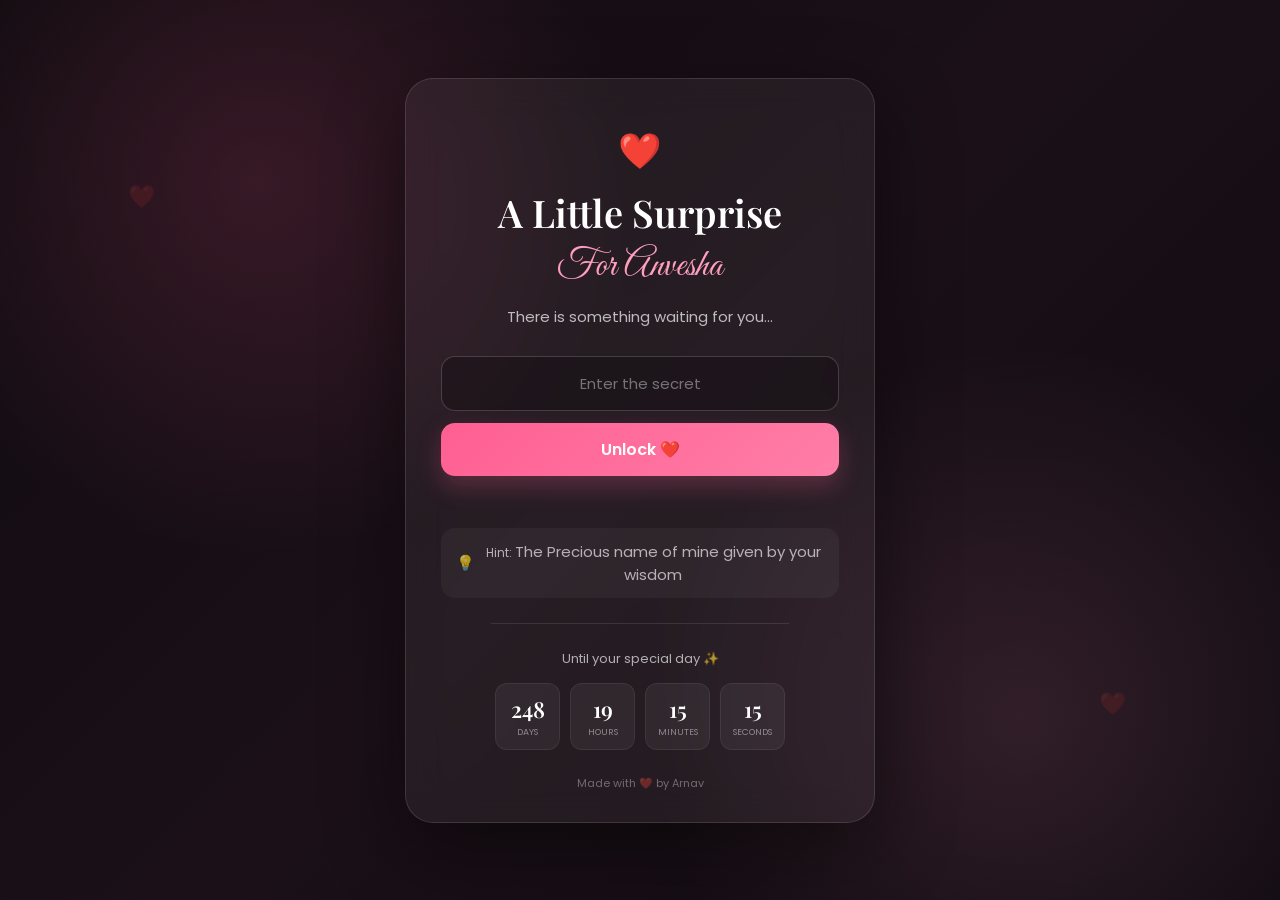
==== index.html @ 195090f7 "Add files via upload" ====
<!DOCTYPE html>
<html lang="en">

<head>

    <meta charset="UTF-8">

    <meta
        name="viewport"
        content="width=device-width, initial-scale=1.0">

    <title>A Little Surprise ❤️</title>

    <link
        href="https://fonts.googleapis.com/css2?family=Great+Vibes&family=Playfair+Display:wght@400;500;600;700&family=Poppins:wght@300;400;500;600&display=swap"
        rel="stylesheet">

    <link rel="stylesheet" href="password.css">

</head>

<body>

    <div class="password-page">

        <div class="password-card">

            <div class="top-heart">
                ❤️
            </div>

            <h1>
                A Little Surprise
            </h1>

            <h2>
                For Anvesha
            </h2>

            <p class="intro">
                There is something waiting for you...
            </p>


            <div class="password-box">

                <input
                    type="password"
                    id="passwordInput"
                    placeholder="Enter the secret"
                    autocomplete="off">

                <button id="passwordBtn">
                    Unlock ❤️
                </button>

            </div>


            <p id="passwordError"></p>


            <div class="hint">

                <span>💡</span>

                <p>
                    Hint:
                    <span id="hintText">
                        The Precious name of mine given by your wisdom
                    </span>
                </p>

            </div>


            <div class="divider"></div>


            <div class="countdown">

                <p class="countdown-title">
                    Until your special day ✨
                </p>

                <div class="timer">

                    <div>
                        <span id="days">00</span>
                        <small>Days</small>
                    </div>

                    <div>
                        <span id="hours">00</span>
                        <small>Hours</small>
                    </div>

                    <div>
                        <span id="minutes">00</span>
                        <small>Minutes</small>
                    </div>

                    <div>
                        <span id="seconds">00</span>
                        <small>Seconds</small>
                    </div>

                </div>

            </div>


            <p class="made-with">
                Made with ❤️ by Arnav
            </p>

        </div>

    </div>


    <script src="password.js"></script>

</body>

</html>
---- password.css ----
/* =========================
   PASSWORD PAGE
========================= */

* {
    box-sizing: border-box;
}

html,
body {
    margin: 0;
    padding: 0;

    width: 100%;
    min-height: 100%;

    font-family: "Poppins", sans-serif;
}


/* =========================
   BACKGROUND
========================= */

body {

    background:
        radial-gradient(
            circle at 20% 20%,
            rgba(255, 95, 147, 0.15),
            transparent 30%
        ),

        radial-gradient(
            circle at 80% 80%,
            rgba(255, 150, 190, 0.12),
            transparent 30%
        ),

        linear-gradient(
            135deg,
            #100b10,
            #1b1018,
            #100b10
        );

    color: white;

    overflow-x: hidden;
}


/* =========================
   FLOATING HEARTS
========================= */

body::before,
body::after {

    content: "❤️";

    position: fixed;

    font-size: 22px;

    opacity: 0.12;

    animation: floatingHeart 6s ease-in-out infinite;

    pointer-events: none;
}

body::before {

    left: 10%;
    top: 20%;
}

body::after {

    right: 12%;
    bottom: 20%;

    animation-delay: 2s;
}


@keyframes floatingHeart {

    0%,
    100% {
        transform: translateY(0);
    }

    50% {
        transform: translateY(-20px);
    }

}


/* =========================
   MAIN PAGE
========================= */

.password-page {

    min-height: 100vh;

    display: flex;

    justify-content: center;
    align-items: center;

    padding: 25px;
}


/* =========================
   CARD
========================= */

.password-card {

    width: min(470px, 92vw);

    padding: 45px 35px 30px;

    text-align: center;

    background:
        rgba(255, 255, 255, 0.055);

    border:
        1px solid rgba(255, 255, 255, 0.12);

    border-radius: 28px;

    backdrop-filter: blur(18px);

    box-shadow:
        0 25px 80px rgba(0, 0, 0, 0.45);

    animation: cardAppear 1s ease;
}


@keyframes cardAppear {

    from {
        opacity: 0;
        transform: translateY(25px) scale(0.97);
    }

    to {
        opacity: 1;
        transform: translateY(0) scale(1);
    }

}


/* =========================
   HEART
========================= */

.top-heart {

    font-size: 35px;

    margin-bottom: 10px;

    animation: heartbeat 2s ease-in-out infinite;
}


@keyframes heartbeat {

    0%,
    100% {
        transform: scale(1);
    }

    50% {
        transform: scale(1.12);
    }

}


/* =========================
   TITLE
========================= */

.password-card h1 {

    margin: 0;

    font-family: "Playfair Display", serif;

    font-size: 38px;

    font-weight: 600;
}


.password-card h2 {

    margin: 5px 0 15px;

    font-family: "Great Vibes", cursive;

    font-size: 38px;

    font-weight: 400;

    color: #ff9fbd;
}


.intro {

    margin: 0 0 28px;

    color: rgba(255, 255, 255, 0.7);

    font-size: 15px;
}


/* =========================
   PASSWORD
========================= */

.password-box {

    display: flex;

    flex-direction: column;

    gap: 12px;
}


#passwordInput {

    width: 100%;

    padding: 15px 18px;

    border-radius: 14px;

    border:
        1px solid rgba(255, 255, 255, 0.18);

    background:
        rgba(0, 0, 0, 0.25);

    color: white;

    outline: none;

    text-align: center;

    font-family: "Poppins", sans-serif;

    font-size: 15px;

    transition: 0.25s;
}


#passwordInput::placeholder {

    color: rgba(255, 255, 255, 0.4);
}


#passwordInput:focus {

    border-color: #ff7ea8;

    box-shadow:
        0 0 0 3px rgba(255, 126, 168, 0.12);
}


/* =========================
   BUTTON
========================= */

#passwordBtn {

    width: 100%;

    padding: 14px;

    border: none;

    border-radius: 14px;

    background:
        linear-gradient(
            135deg,
            #ff5f93,
            #ff7ea8
        );

    color: white;

    font-family: "Poppins", sans-serif;

    font-size: 16px;

    font-weight: 600;

    cursor: pointer;

    box-shadow:
        0 10px 25px rgba(255, 95, 147, 0.25);

    transition:
        transform 0.2s ease,
        box-shadow 0.2s ease;
}


#passwordBtn:hover {

    transform: translateY(-2px);

    box-shadow:
        0 14px 30px rgba(255, 95, 147, 0.4);
}


#passwordBtn:active {

    transform: scale(0.97);
}


/* =========================
   ERROR
========================= */

#passwordError {

    min-height: 22px;

    margin: 12px 0 0;

    color: #ff9fbd;

    font-size: 13px;
}


/* =========================
   HINT
========================= */

.hint {

    margin-top: 18px;

    padding: 12px 15px;

    border-radius: 14px;

    background:
        rgba(255, 255, 255, 0.045);

    color:
        rgba(255, 255, 255, 0.65);

    font-size: 12px;

    display: flex;

    align-items: center;

    justify-content: center;

    gap: 7px;
}


.hint p {
    margin: 0;
}


.hint span:first-child {

    font-size: 15px;
}


/* =========================
   DIVIDER
========================= */

.divider {

    height: 1px;

    width: 75%;

    margin: 25px auto;

    background:
        rgba(255, 255, 255, 0.1);
}


/* =========================
   COUNTDOWN
========================= */

.countdown-title {

    margin: 0 0 14px;

    color:
        rgba(255, 255, 255, 0.65);

    font-size: 13px;
}


.timer {

    display: flex;

    justify-content: center;

    gap: 10px;
}


.timer div {

    min-width: 65px;

    padding: 10px 7px;

    border-radius: 12px;

    background:
        rgba(255, 255, 255, 0.055);

    border:
        1px solid rgba(255, 255, 255, 0.07);
}


.timer span {

    display: block;

    font-family: "Playfair Display", serif;

    font-size: 22px;

    font-weight: 600;
}


.timer small {

    display: block;

    margin-top: 2px;

    font-size: 9px;

    color:
        rgba(255, 255, 255, 0.45);

    text-transform: uppercase;
}


/* =========================
   FOOTER
========================= */

.made-with {

    margin: 25px 0 0;

    font-size: 11px;

    color:
        rgba(255, 255, 255, 0.35);
}


/* =========================
   MOBILE
========================= */

@media (max-width: 600px) {

    .password-page {
        padding: 15px;
    }

    .password-card {

        padding:
            35px 22px 25px;

        border-radius: 23px;
    }

    .password-card h1 {
        font-size: 32px;
    }

    .password-card h2 {
        font-size: 34px;
    }

    .timer {
        gap: 5px;
    }

    .timer div {
        min-width: 58px;
    }

    .timer span {
        font-size: 19px;
    }

}
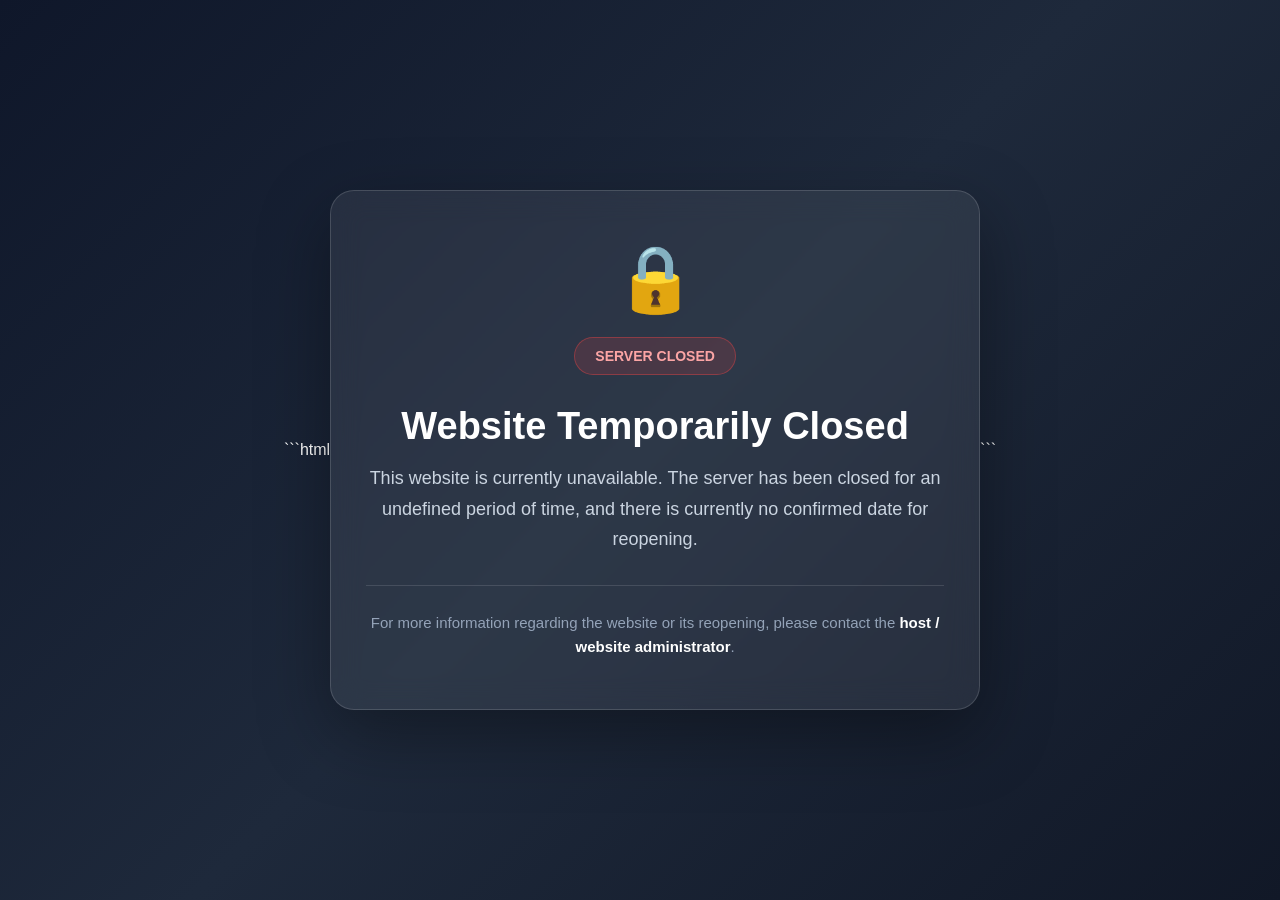
==== commit a46dda7f: "Add index.html for temporary website closure notice" ====
--- a/index.html
+++ b/index.html
@@ -1,126 +1,129 @@
-<!DOCTYPE html>
-<html lang="en">
-
-<head>
-
-    <meta charset="UTF-8">
-
-    <meta
-        name="viewport"
-        content="width=device-width, initial-scale=1.0">
-
-    <title>A Little Surprise ❤️</title>
-
-    <link
-        href="https://fonts.googleapis.com/css2?family=Great+Vibes&family=Playfair+Display:wght@400;500;600;700&family=Poppins:wght@300;400;500;600&display=swap"
-        rel="stylesheet">
-
-    <link rel="stylesheet" href="password.css">
-
-</head>
-
-<body>
-
-    <div class="password-page">
-
-        <div class="password-card">
-
-            <div class="top-heart">
-                ❤️
-            </div>
-
-            <h1>
-                A Little Surprise
-            </h1>
-
-            <h2>
-                For Anvesha
-            </h2>
-
-            <p class="intro">
-                There is something waiting for you...
-            </p>
-
-
-            <div class="password-box">
-
-                <input
-                    type="password"
-                    id="passwordInput"
-                    placeholder="Enter the secret"
-                    autocomplete="off">
-
-                <button id="passwordBtn">
-                    Unlock ❤️
-                </button>
-
-            </div>
-
-
-            <p id="passwordError"></p>
-
-
-            <div class="hint">
-
-                <span>💡</span>
-
-                <p>
-                    Hint:
-                    <span id="hintText">
-                        The Precious name of mine given by your wisdom
-                    </span>
-                </p>
-
-            </div>
-
-
-            <div class="divider"></div>
-
-
-            <div class="countdown">
-
-                <p class="countdown-title">
-                    Until your special day ✨
-                </p>
-
-                <div class="timer">
-
-                    <div>
-                        <span id="days">00</span>
-                        <small>Days</small>
-                    </div>
-
-                    <div>
-                        <span id="hours">00</span>
-                        <small>Hours</small>
-                    </div>
-
-                    <div>
-                        <span id="minutes">00</span>
-                        <small>Minutes</small>
-                    </div>
-
-                    <div>
-                        <span id="seconds">00</span>
-                        <small>Seconds</small>
-                    </div>
-
-                </div>
-
-            </div>
-
-
-            <p class="made-with">
-                Made with ❤️ by Arnav
-            </p>
-
-        </div>
-
-    </div>
-
-
-    <script src="password.js"></script>
-
-</body>
-
-</html>+```html
+<!DOCTYPE html>
+<html lang="en">
+<head>
+    <meta charset="UTF-8">
+    <meta name="viewport" content="width=device-width, initial-scale=1.0">
+
+    <title>Website Temporarily Closed</title>
+
+    <style>
+        * {
+            margin: 0;
+            padding: 0;
+            box-sizing: border-box;
+        }
+
+        body {
+            min-height: 100vh;
+            font-family: Arial, Helvetica, sans-serif;
+            background: linear-gradient(135deg, #0f172a, #1e293b, #111827);
+            color: white;
+            display: flex;
+            align-items: center;
+            justify-content: center;
+            padding: 20px;
+        }
+
+        .container {
+            width: 100%;
+            max-width: 650px;
+            text-align: center;
+            padding: 50px 35px;
+            border: 1px solid rgba(255, 255, 255, 0.15);
+            border-radius: 24px;
+            background: rgba(255, 255, 255, 0.07);
+            backdrop-filter: blur(15px);
+            box-shadow: 0 25px 70px rgba(0, 0, 0, 0.35);
+        }
+
+        .icon {
+            font-size: 65px;
+            margin-bottom: 20px;
+        }
+
+        h1 {
+            font-size: 38px;
+            margin-bottom: 15px;
+        }
+
+        .message {
+            color: #cbd5e1;
+            font-size: 18px;
+            line-height: 1.7;
+            margin-bottom: 30px;
+        }
+
+        .status {
+            display: inline-block;
+            padding: 10px 20px;
+            border-radius: 50px;
+            background: rgba(239, 68, 68, 0.15);
+            border: 1px solid rgba(239, 68, 68, 0.4);
+            color: #fca5a5;
+            font-size: 14px;
+            font-weight: bold;
+            margin-bottom: 30px;
+        }
+
+        .contact {
+            padding-top: 25px;
+            border-top: 1px solid rgba(255, 255, 255, 0.12);
+            color: #94a3b8;
+            font-size: 15px;
+            line-height: 1.6;
+        }
+
+        .contact strong {
+            color: white;
+        }
+
+        @media (max-width: 600px) {
+            .container {
+                padding: 40px 22px;
+            }
+
+            h1 {
+                font-size: 30px;
+            }
+
+            .message {
+                font-size: 16px;
+            }
+
+            .icon {
+                font-size: 55px;
+            }
+        }
+    </style>
+</head>
+
+<body>
+
+    <div class="container">
+
+        <div class="icon">🔒</div>
+
+        <div class="status">
+            SERVER CLOSED
+        </div>
+
+        <h1>Website Temporarily Closed</h1>
+
+        <p class="message">
+            This website is currently unavailable.
+            The server has been closed for an undefined period of time,
+            and there is currently no confirmed date for reopening.
+        </p>
+
+        <div class="contact">
+            For more information regarding the website or its reopening,
+            please contact the <strong>host / website administrator</strong>.
+        </div>
+
+    </div>
+
+</body>
+</html>
+```
+
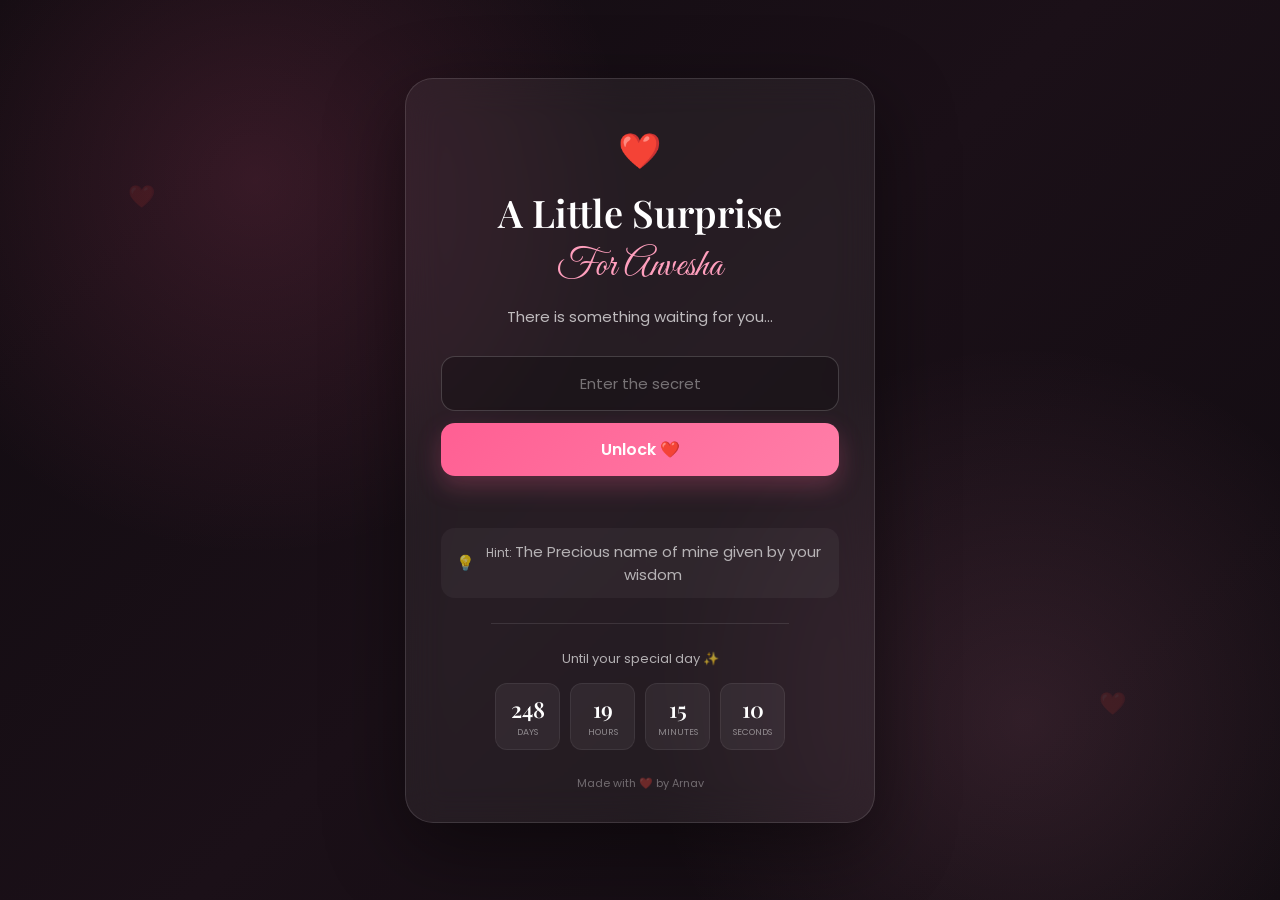
==== commit bc28e427: "Rename index1.html to index.html" ====
--- a/index.html
+++ b/index.html
@@ -1,129 +1,126 @@
-```html
-<!DOCTYPE html>
-<html lang="en">
-<head>
-    <meta charset="UTF-8">
-    <meta name="viewport" content="width=device-width, initial-scale=1.0">
-
-    <title>Website Temporarily Closed</title>
-
-    <style>
-        * {
-            margin: 0;
-            padding: 0;
-            box-sizing: border-box;
-        }
-
-        body {
-            min-height: 100vh;
-            font-family: Arial, Helvetica, sans-serif;
-            background: linear-gradient(135deg, #0f172a, #1e293b, #111827);
-            color: white;
-            display: flex;
-            align-items: center;
-            justify-content: center;
-            padding: 20px;
-        }
-
-        .container {
-            width: 100%;
-            max-width: 650px;
-            text-align: center;
-            padding: 50px 35px;
-            border: 1px solid rgba(255, 255, 255, 0.15);
-            border-radius: 24px;
-            background: rgba(255, 255, 255, 0.07);
-            backdrop-filter: blur(15px);
-            box-shadow: 0 25px 70px rgba(0, 0, 0, 0.35);
-        }
-
-        .icon {
-            font-size: 65px;
-            margin-bottom: 20px;
-        }
-
-        h1 {
-            font-size: 38px;
-            margin-bottom: 15px;
-        }
-
-        .message {
-            color: #cbd5e1;
-            font-size: 18px;
-            line-height: 1.7;
-            margin-bottom: 30px;
-        }
-
-        .status {
-            display: inline-block;
-            padding: 10px 20px;
-            border-radius: 50px;
-            background: rgba(239, 68, 68, 0.15);
-            border: 1px solid rgba(239, 68, 68, 0.4);
-            color: #fca5a5;
-            font-size: 14px;
-            font-weight: bold;
-            margin-bottom: 30px;
-        }
-
-        .contact {
-            padding-top: 25px;
-            border-top: 1px solid rgba(255, 255, 255, 0.12);
-            color: #94a3b8;
-            font-size: 15px;
-            line-height: 1.6;
-        }
-
-        .contact strong {
-            color: white;
-        }
-
-        @media (max-width: 600px) {
-            .container {
-                padding: 40px 22px;
-            }
-
-            h1 {
-                font-size: 30px;
-            }
-
-            .message {
-                font-size: 16px;
-            }
-
-            .icon {
-                font-size: 55px;
-            }
-        }
-    </style>
-</head>
-
-<body>
-
-    <div class="container">
-
-        <div class="icon">🔒</div>
-
-        <div class="status">
-            SERVER CLOSED
-        </div>
-
-        <h1>Website Temporarily Closed</h1>
-
-        <p class="message">
-            This website is currently unavailable.
-            The server has been closed for an undefined period of time,
-            and there is currently no confirmed date for reopening.
-        </p>
-
-        <div class="contact">
-            For more information regarding the website or its reopening,
-            please contact the <strong>host / website administrator</strong>.
-        </div>
-
-    </div>
-
-</body>
-</html>
-```
-
+<!DOCTYPE html>
+<html lang="en">
+
+<head>
+
+    <meta charset="UTF-8">
+
+    <meta
+        name="viewport"
+        content="width=device-width, initial-scale=1.0">
+
+    <title>A Little Surprise ❤️</title>
+
+    <link
+        href="https://fonts.googleapis.com/css2?family=Great+Vibes&family=Playfair+Display:wght@400;500;600;700&family=Poppins:wght@300;400;500;600&display=swap"
+        rel="stylesheet">
+
+    <link rel="stylesheet" href="password.css">
+
+</head>
+
+<body>
+
+    <div class="password-page">
+
+        <div class="password-card">
+
+            <div class="top-heart">
+                ❤️
+            </div>
+
+            <h1>
+                A Little Surprise
+            </h1>
+
+            <h2>
+                For Anvesha
+            </h2>
+
+            <p class="intro">
+                There is something waiting for you...
+            </p>
+
+
+            <div class="password-box">
+
+                <input
+                    type="password"
+                    id="passwordInput"
+                    placeholder="Enter the secret"
+                    autocomplete="off">
+
+                <button id="passwordBtn">
+                    Unlock ❤️
+                </button>
+
+            </div>
+
+
+            <p id="passwordError"></p>
+
+
+            <div class="hint">
+
+                <span>💡</span>
+
+                <p>
+                    Hint:
+                    <span id="hintText">
+                        The Precious name of mine given by your wisdom
+                    </span>
+                </p>
+
+            </div>
+
+
+            <div class="divider"></div>
+
+
+            <div class="countdown">
+
+                <p class="countdown-title">
+                    Until your special day ✨
+                </p>
+
+                <div class="timer">
+
+                    <div>
+                        <span id="days">00</span>
+                        <small>Days</small>
+                    </div>
+
+                    <div>
+                        <span id="hours">00</span>
+                        <small>Hours</small>
+                    </div>
+
+                    <div>
+                        <span id="minutes">00</span>
+                        <small>Minutes</small>
+                    </div>
+
+                    <div>
+                        <span id="seconds">00</span>
+                        <small>Seconds</small>
+                    </div>
+
+                </div>
+
+            </div>
+
+
+            <p class="made-with">
+                Made with ❤️ by Arnav
+            </p>
+
+        </div>
+
+    </div>
+
+
+    <script src="password.js"></script>
+
+</body>
+
+</html>
--- a/password.css
+++ b/password.css
@@ -0,0 +1,538 @@
+/* =========================
+   PASSWORD PAGE
+========================= */
+
+* {
+    box-sizing: border-box;
+}
+
+html,
+body {
+    margin: 0;
+    padding: 0;
+
+    width: 100%;
+    min-height: 100%;
+
+    font-family: "Poppins", sans-serif;
+}
+
+
+/* =========================
+   BACKGROUND
+========================= */
+
+body {
+
+    background:
+        radial-gradient(
+            circle at 20% 20%,
+            rgba(255, 95, 147, 0.15),
+            transparent 30%
+        ),
+
+        radial-gradient(
+            circle at 80% 80%,
+            rgba(255, 150, 190, 0.12),
+            transparent 30%
+        ),
+
+        linear-gradient(
+            135deg,
+            #100b10,
+            #1b1018,
+            #100b10
+        );
+
+    color: white;
+
+    overflow-x: hidden;
+}
+
+
+/* =========================
+   FLOATING HEARTS
+========================= */
+
+body::before,
+body::after {
+
+    content: "❤️";
+
+    position: fixed;
+
+    font-size: 22px;
+
+    opacity: 0.12;
+
+    animation: floatingHeart 6s ease-in-out infinite;
+
+    pointer-events: none;
+}
+
+body::before {
+
+    left: 10%;
+    top: 20%;
+}
+
+body::after {
+
+    right: 12%;
+    bottom: 20%;
+
+    animation-delay: 2s;
+}
+
+
+@keyframes floatingHeart {
+
+    0%,
+    100% {
+        transform: translateY(0);
+    }
+
+    50% {
+        transform: translateY(-20px);
+    }
+
+}
+
+
+/* =========================
+   MAIN PAGE
+========================= */
+
+.password-page {
+
+    min-height: 100vh;
+
+    display: flex;
+
+    justify-content: center;
+    align-items: center;
+
+    padding: 25px;
+}
+
+
+/* =========================
+   CARD
+========================= */
+
+.password-card {
+
+    width: min(470px, 92vw);
+
+    padding: 45px 35px 30px;
+
+    text-align: center;
+
+    background:
+        rgba(255, 255, 255, 0.055);
+
+    border:
+        1px solid rgba(255, 255, 255, 0.12);
+
+    border-radius: 28px;
+
+    backdrop-filter: blur(18px);
+
+    box-shadow:
+        0 25px 80px rgba(0, 0, 0, 0.45);
+
+    animation: cardAppear 1s ease;
+}
+
+
+@keyframes cardAppear {
+
+    from {
+        opacity: 0;
+        transform: translateY(25px) scale(0.97);
+    }
+
+    to {
+        opacity: 1;
+        transform: translateY(0) scale(1);
+    }
+
+}
+
+
+/* =========================
+   HEART
+========================= */
+
+.top-heart {
+
+    font-size: 35px;
+
+    margin-bottom: 10px;
+
+    animation: heartbeat 2s ease-in-out infinite;
+}
+
+
+@keyframes heartbeat {
+
+    0%,
+    100% {
+        transform: scale(1);
+    }
+
+    50% {
+        transform: scale(1.12);
+    }
+
+}
+
+
+/* =========================
+   TITLE
+========================= */
+
+.password-card h1 {
+
+    margin: 0;
+
+    font-family: "Playfair Display", serif;
+
+    font-size: 38px;
+
+    font-weight: 600;
+}
+
+
+.password-card h2 {
+
+    margin: 5px 0 15px;
+
+    font-family: "Great Vibes", cursive;
+
+    font-size: 38px;
+
+    font-weight: 400;
+
+    color: #ff9fbd;
+}
+
+
+.intro {
+
+    margin: 0 0 28px;
+
+    color: rgba(255, 255, 255, 0.7);
+
+    font-size: 15px;
+}
+
+
+/* =========================
+   PASSWORD
+========================= */
+
+.password-box {
+
+    display: flex;
+
+    flex-direction: column;
+
+    gap: 12px;
+}
+
+
+#passwordInput {
+
+    width: 100%;
+
+    padding: 15px 18px;
+
+    border-radius: 14px;
+
+    border:
+        1px solid rgba(255, 255, 255, 0.18);
+
+    background:
+        rgba(0, 0, 0, 0.25);
+
+    color: white;
+
+    outline: none;
+
+    text-align: center;
+
+    font-family: "Poppins", sans-serif;
+
+    font-size: 15px;
+
+    transition: 0.25s;
+}
+
+
+#passwordInput::placeholder {
+
+    color: rgba(255, 255, 255, 0.4);
+}
+
+
+#passwordInput:focus {
+
+    border-color: #ff7ea8;
+
+    box-shadow:
+        0 0 0 3px rgba(255, 126, 168, 0.12);
+}
+
+
+/* =========================
+   BUTTON
+========================= */
+
+#passwordBtn {
+
+    width: 100%;
+
+    padding: 14px;
+
+    border: none;
+
+    border-radius: 14px;
+
+    background:
+        linear-gradient(
+            135deg,
+            #ff5f93,
+            #ff7ea8
+        );
+
+    color: white;
+
+    font-family: "Poppins", sans-serif;
+
+    font-size: 16px;
+
+    font-weight: 600;
+
+    cursor: pointer;
+
+    box-shadow:
+        0 10px 25px rgba(255, 95, 147, 0.25);
+
+    transition:
+        transform 0.2s ease,
+        box-shadow 0.2s ease;
+}
+
+
+#passwordBtn:hover {
+
+    transform: translateY(-2px);
+
+    box-shadow:
+        0 14px 30px rgba(255, 95, 147, 0.4);
+}
+
+
+#passwordBtn:active {
+
+    transform: scale(0.97);
+}
+
+
+/* =========================
+   ERROR
+========================= */
+
+#passwordError {
+
+    min-height: 22px;
+
+    margin: 12px 0 0;
+
+    color: #ff9fbd;
+
+    font-size: 13px;
+}
+
+
+/* =========================
+   HINT
+========================= */
+
+.hint {
+
+    margin-top: 18px;
+
+    padding: 12px 15px;
+
+    border-radius: 14px;
+
+    background:
+        rgba(255, 255, 255, 0.045);
+
+    color:
+        rgba(255, 255, 255, 0.65);
+
+    font-size: 12px;
+
+    display: flex;
+
+    align-items: center;
+
+    justify-content: center;
+
+    gap: 7px;
+}
+
+
+.hint p {
+    margin: 0;
+}
+
+
+.hint span:first-child {
+
+    font-size: 15px;
+}
+
+
+/* =========================
+   DIVIDER
+========================= */
+
+.divider {
+
+    height: 1px;
+
+    width: 75%;
+
+    margin: 25px auto;
+
+    background:
+        rgba(255, 255, 255, 0.1);
+}
+
+
+/* =========================
+   COUNTDOWN
+========================= */
+
+.countdown-title {
+
+    margin: 0 0 14px;
+
+    color:
+        rgba(255, 255, 255, 0.65);
+
+    font-size: 13px;
+}
+
+
+.timer {
+
+    display: flex;
+
+    justify-content: center;
+
+    gap: 10px;
+}
+
+
+.timer div {
+
+    min-width: 65px;
+
+    padding: 10px 7px;
+
+    border-radius: 12px;
+
+    background:
+        rgba(255, 255, 255, 0.055);
+
+    border:
+        1px solid rgba(255, 255, 255, 0.07);
+}
+
+
+.timer span {
+
+    display: block;
+
+    font-family: "Playfair Display", serif;
+
+    font-size: 22px;
+
+    font-weight: 600;
+}
+
+
+.timer small {
+
+    display: block;
+
+    margin-top: 2px;
+
+    font-size: 9px;
+
+    color:
+        rgba(255, 255, 255, 0.45);
+
+    text-transform: uppercase;
+}
+
+
+/* =========================
+   FOOTER
+========================= */
+
+.made-with {
+
+    margin: 25px 0 0;
+
+    font-size: 11px;
+
+    color:
+        rgba(255, 255, 255, 0.35);
+}
+
+
+/* =========================
+   MOBILE
+========================= */
+
+@media (max-width: 600px) {
+
+    .password-page {
+        padding: 15px;
+    }
+
+    .password-card {
+
+        padding:
+            35px 22px 25px;
+
+        border-radius: 23px;
+    }
+
+    .password-card h1 {
+        font-size: 32px;
+    }
+
+    .password-card h2 {
+        font-size: 34px;
+    }
+
+    .timer {
+        gap: 5px;
+    }
+
+    .timer div {
+        min-width: 58px;
+    }
+
+    .timer span {
+        font-size: 19px;
+    }
+
+}
